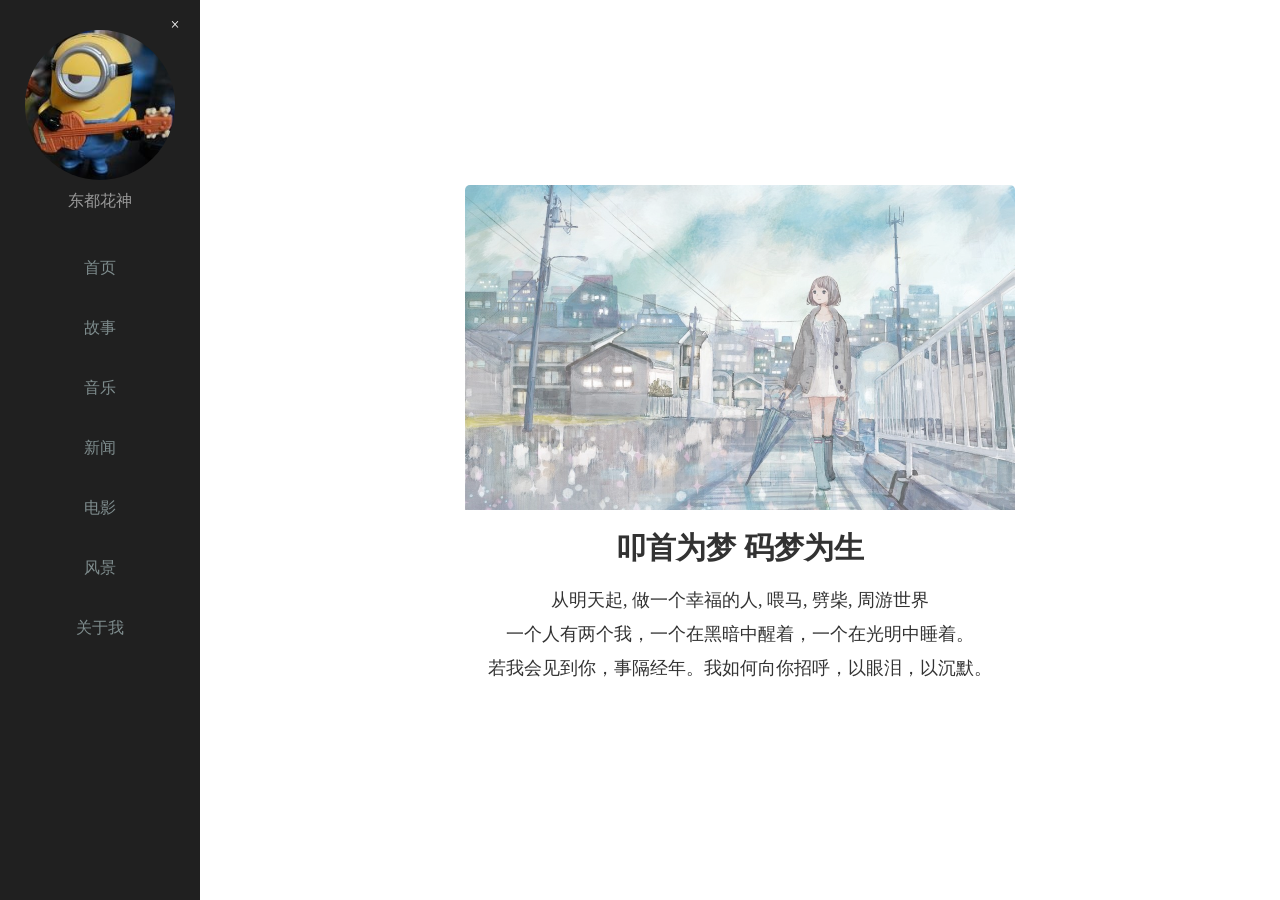
==== blog/index.html @ a592c932 "." ====
<!doctype html><html lang=en><head><meta charset=UTF-8><meta name=aplus-terminal content=1><meta name=apple-mobile-web-app-title content=""><meta name=apple-mobile-web-app-capable content=yes><meta name=apple-mobile-web-app-status-bar-style content=black-translucent><meta name=viewport content="width=device-width,initial-scale=1,maximum-scale=1,user-scalable=no"><meta name=format-detection content="telephone=no, address=no"><title>东都花神的博客</title><link rel=stylesheet type=text/css href=static/public.css><link href=static/favicon.ico rel="shortcut icon" type=image/x-icon><link href=./static/css/app.7508e7a7258bf9503f0fea207dc419cb.css rel=stylesheet></head><body><div id=app></div><script type=text/javascript src=./static/js/manifest.dff1ce60b4a2438fbf25.js></script><script type=text/javascript src=./static/js/vendor.186073c3dd190f0e7956.js></script><script type=text/javascript src=./static/js/app.afcb9fd97b8a1cb5d142.js></script></body></html>
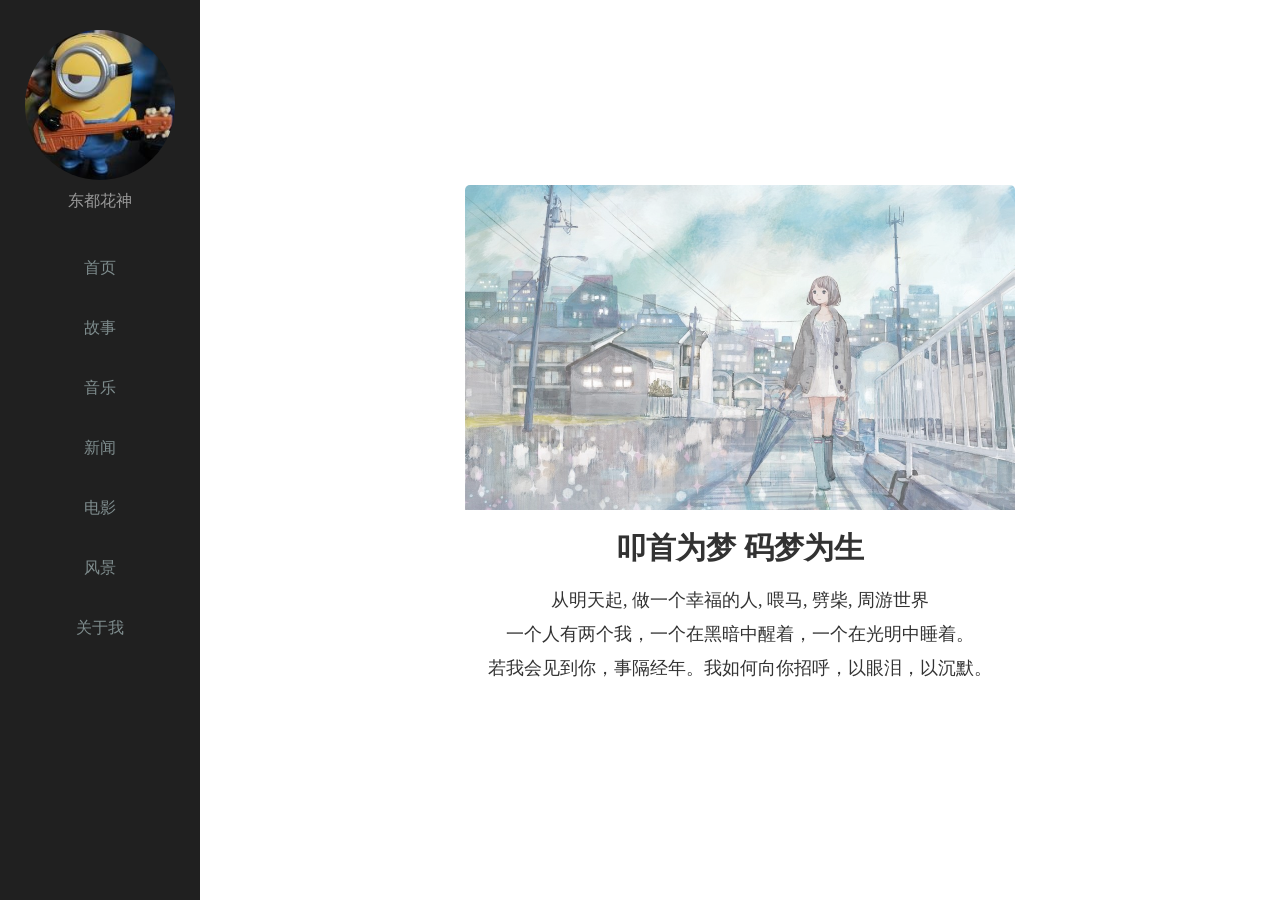
==== commit 19846938: "优化" ====
--- a/blog/index.html
+++ b/blog/index.html
@@ -1 +1 @@
-<!doctype html><html lang=en><head><meta charset=UTF-8><meta name=aplus-terminal content=1><meta name=apple-mobile-web-app-title content=""><meta name=apple-mobile-web-app-capable content=yes><meta name=apple-mobile-web-app-status-bar-style content=black-translucent><meta name=viewport content="width=device-width,initial-scale=1,maximum-scale=1,user-scalable=no"><meta name=format-detection content="telephone=no, address=no"><title>东都花神的博客</title><link rel=stylesheet type=text/css href=static/public.css><link href=static/favicon.ico rel="shortcut icon" type=image/x-icon><link href=./static/css/app.7508e7a7258bf9503f0fea207dc419cb.css rel=stylesheet></head><body><div id=app></div><script type=text/javascript src=./static/js/manifest.dff1ce60b4a2438fbf25.js></script><script type=text/javascript src=./static/js/vendor.186073c3dd190f0e7956.js></script><script type=text/javascript src=./static/js/app.afcb9fd97b8a1cb5d142.js></script></body></html>+<!doctype html><html lang=en><head><meta charset=UTF-8><meta name=aplus-terminal content=1><meta name=apple-mobile-web-app-title content=""><meta name=apple-mobile-web-app-capable content=yes><meta name=apple-mobile-web-app-status-bar-style content=black-translucent><meta name=viewport content="width=device-width,initial-scale=1,maximum-scale=1,user-scalable=no"><meta name=format-detection content="telephone=no, address=no"><title>东都花神的博客</title><link rel=stylesheet type=text/css href=static/public.css><link href=static/favicon.ico rel="shortcut icon" type=image/x-icon><link href=./static/css/app.e2e957fe9231edb12d7a59c8539e3383.css rel=stylesheet></head><body><div id=app></div><script type=text/javascript src=./static/js/manifest.9677b542d25f4f2a3cdf.js></script><script type=text/javascript src=./static/js/vendor.8f327a4e265db3e5d154.js></script><script type=text/javascript src=./static/js/app.7c53b7a53b9c614b18f0.js></script></body></html>
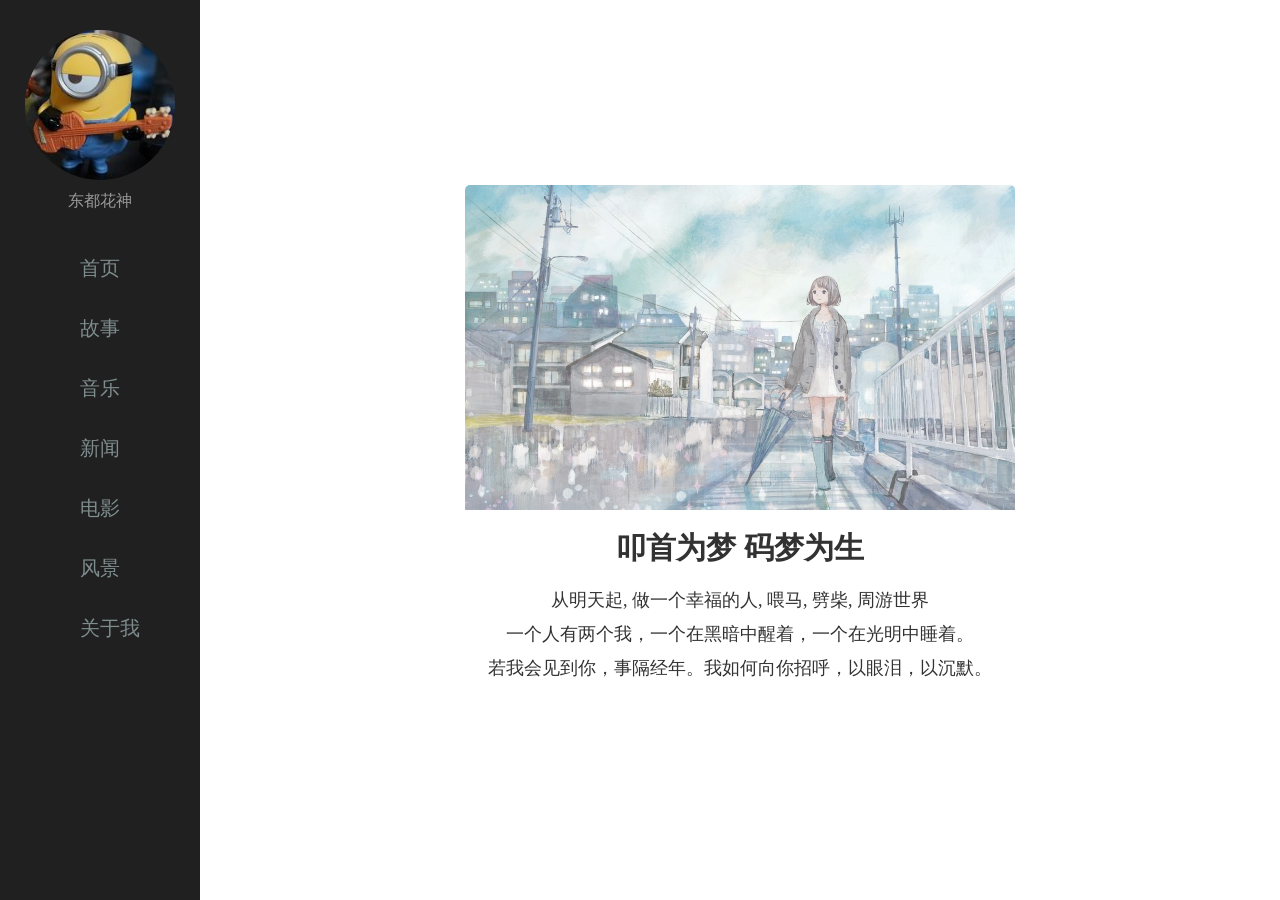
==== commit b1aa870b: "博客优化" ====
--- a/blog/index.html
+++ b/blog/index.html
@@ -1 +1 @@
-<!doctype html><html lang=en><head><meta charset=UTF-8><meta name=aplus-terminal content=1><meta name=apple-mobile-web-app-title content=""><meta name=apple-mobile-web-app-capable content=yes><meta name=apple-mobile-web-app-status-bar-style content=black-translucent><meta name=viewport content="width=device-width,initial-scale=1,maximum-scale=1,user-scalable=no"><meta name=format-detection content="telephone=no, address=no"><title>东都花神的博客</title><link rel=stylesheet type=text/css href=static/public.css><link href=static/favicon.ico rel="shortcut icon" type=image/x-icon><link href=./static/css/app.e2e957fe9231edb12d7a59c8539e3383.css rel=stylesheet></head><body><div id=app></div><script type=text/javascript src=./static/js/manifest.9677b542d25f4f2a3cdf.js></script><script type=text/javascript src=./static/js/vendor.8f327a4e265db3e5d154.js></script><script type=text/javascript src=./static/js/app.7c53b7a53b9c614b18f0.js></script></body></html>+<!doctype html><html lang=en><head><meta charset=UTF-8><meta name=aplus-terminal content=1><meta name=apple-mobile-web-app-title content=""><meta name=apple-mobile-web-app-capable content=yes><meta name=apple-mobile-web-app-status-bar-style content=black-translucent><meta name=viewport content="width=device-width,initial-scale=1,maximum-scale=1,user-scalable=no"><meta name=format-detection content="telephone=no, address=no"><title>东都花神的博客</title><link rel=stylesheet type=text/css href=static/public.css><link href=static/favicon.ico rel="shortcut icon" type=image/x-icon><script src=http://at.alicdn.com/t/font_axorp0agdokcsor.js></script><link href=./static/css/app.be1cba27198b45f191ea8243855ba50a.css rel=stylesheet></head><body><div id=app></div><script type=text/javascript src=./static/js/manifest.c2d736d1d5a66f211fb9.js></script><script type=text/javascript src=./static/js/vendor.a7ff7c61963b7549ba7d.js></script><script type=text/javascript src=./static/js/app.bcdf7ba8830377f8d405.js></script></body></html>
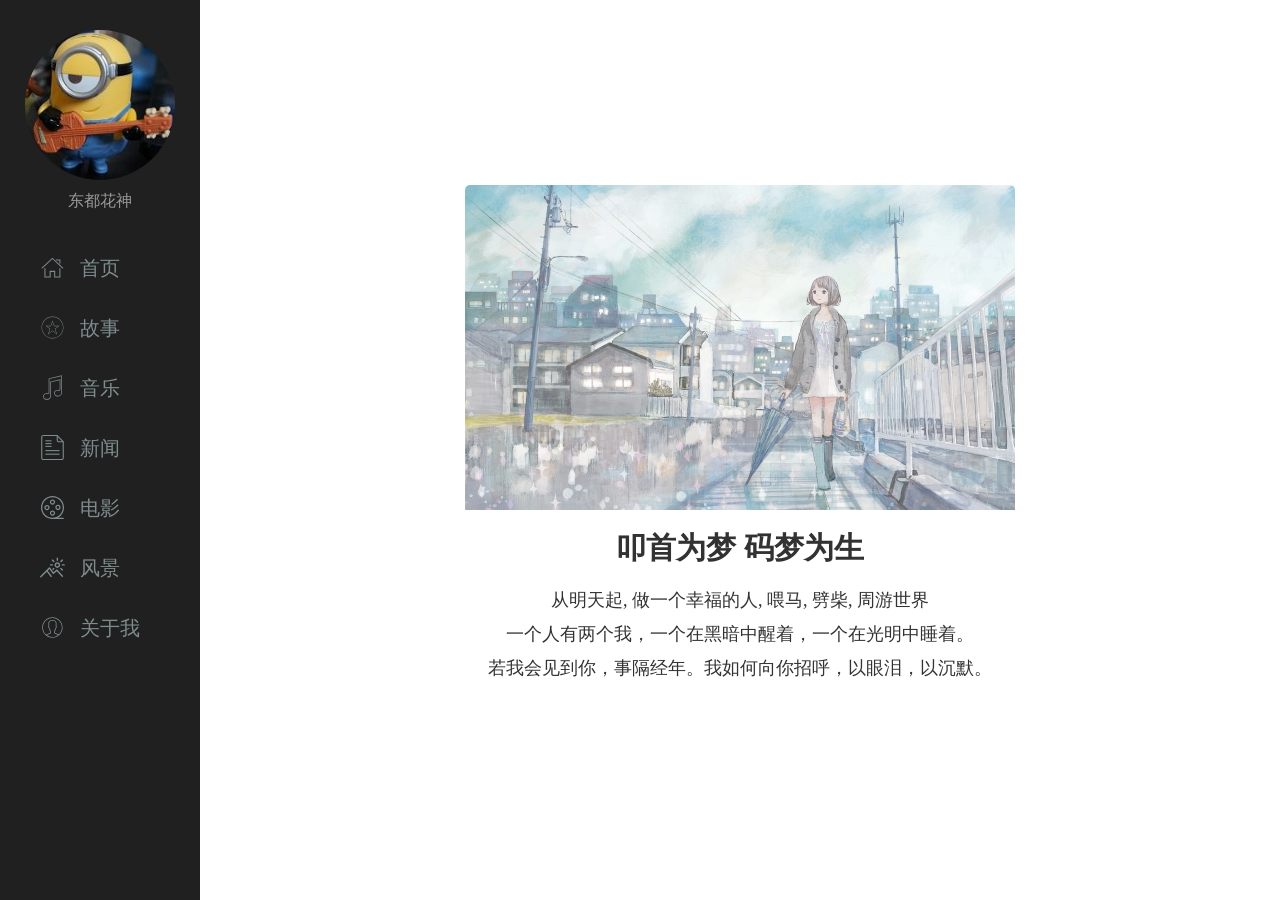
==== commit ac59a783: ".." ====
--- a/blog/index.html
+++ b/blog/index.html
@@ -1 +1 @@
-<!doctype html><html lang=en><head><meta charset=UTF-8><meta name=aplus-terminal content=1><meta name=apple-mobile-web-app-title content=""><meta name=apple-mobile-web-app-capable content=yes><meta name=apple-mobile-web-app-status-bar-style content=black-translucent><meta name=viewport content="width=device-width,initial-scale=1,maximum-scale=1,user-scalable=no"><meta name=format-detection content="telephone=no, address=no"><title>东都花神的博客</title><link rel=stylesheet type=text/css href=static/public.css><link href=static/favicon.ico rel="shortcut icon" type=image/x-icon><script src=http://at.alicdn.com/t/font_axorp0agdokcsor.js></script><link href=./static/css/app.be1cba27198b45f191ea8243855ba50a.css rel=stylesheet></head><body><div id=app></div><script type=text/javascript src=./static/js/manifest.c2d736d1d5a66f211fb9.js></script><script type=text/javascript src=./static/js/vendor.a7ff7c61963b7549ba7d.js></script><script type=text/javascript src=./static/js/app.bcdf7ba8830377f8d405.js></script></body></html>+<!doctype html><html lang=en><head><meta charset=UTF-8><meta name=aplus-terminal content=1><meta name=apple-mobile-web-app-title content=""><meta name=apple-mobile-web-app-capable content=yes><meta name=apple-mobile-web-app-status-bar-style content=black-translucent><meta name=viewport content="width=device-width,initial-scale=1,maximum-scale=1,user-scalable=no"><meta name=format-detection content="telephone=no, address=no"><title>东都花神的博客</title><link rel=stylesheet type=text/css href=static/public.css><link href=static/favicon.ico rel="shortcut icon" type=image/x-icon><script src=static/iconfont.js></script><link href=./static/css/app.2132b3cfd2be6756b4df3221dbe1a9b2.css rel=stylesheet></head><body><div id=app></div><script type=text/javascript src=./static/js/manifest.00d082578b983c421696.js></script><script type=text/javascript src=./static/js/vendor.1449bb8ef4721bd5d268.js></script><script type=text/javascript src=./static/js/app.8e70f44d0ea1825f43e3.js></script></body></html>
